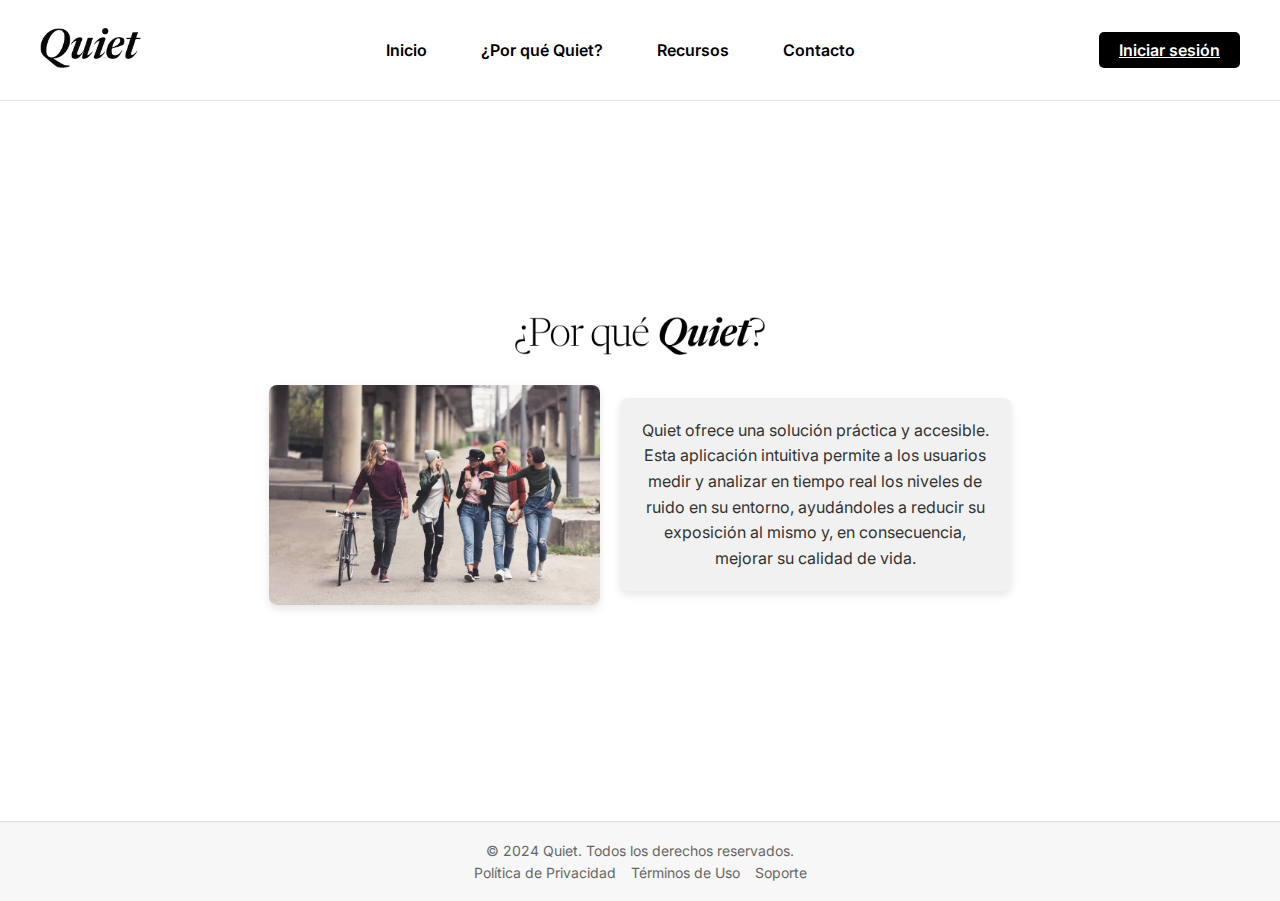
==== about.html @ 5742cbd7 "Add files via upload" ====
<!DOCTYPE html>
<html lang="es">
  <head>
    <meta charset="UTF-8" />
    <meta name="viewport" content="width=device-width, initial-scale=1.0" />
    <title>Quiet - ¿Por qué Quiet?</title>
    <!-- Enlace a estilos y fuentes -->
    <link rel="stylesheet" href="styles.css" />
    <link
      href="https://fonts.googleapis.com/css2?family=Inter:wght@400;600;700&family=Newsreader:ital,wght@0,400;1,700&display=swap"
      rel="stylesheet"
    />
  </head>
  <body class="about-page">
    <!-- Encabezado con barra de navegación -->
    <header>
      <nav>
        <!-- Logo -->
        <a href="index.html" class="logo">
          <img src="images/quiet.png" alt="Quiet Logo" />
        </a>
        <button class="open-menu" aria-label="Abrir menú">
          <img src="img/hamburger-icon.svg" alt="abrir menú" />
        </button>
        <!-- Enlaces de navegación -->
        <ul class="nav-links menu-horizontal">
          <button class="close-menu" aria-label="Cerrar menú">
            <img src="img/close-icon.svg" alt="cerrar menú" />
          </button>
          <li><a href="index.html">Inicio</a></li>
          <li><a href="about.html">¿Por qué Quiet?</a></li>
          <li><a href="#">Recursos</a></li>
          <li><a href="#">Contacto</a></li>
        </ul>
        <!-- Botón para iniciar sesión -->
        <a href="login-in.html" class="download-button">Iniciar sesión</a>
      </nav>
    </header>

    <!-- Sección de contenido principal -->
    <section id="about" class="about-us">
      <div class="about-content">
        <!-- Imagen principal de la sección -->
        <img
          src="images/why-quiet.png"
          alt="¿Por qué Quiet?"
          class="why-quiet-image"
        />
        <div class="about-container">
          <!-- Imagen ilustrativa -->
          <img
            src="images/about-us.png"
            alt="Grupo de personas"
            class="about-image"
          />
          <div class="about-text">
            <p>
              Quiet ofrece una solución práctica y accesible. Esta aplicación
              intuitiva permite a los usuarios medir y analizar en tiempo real
              los niveles de ruido en su entorno, ayudándoles a reducir su
              exposición al mismo y, en consecuencia, mejorar su calidad de
              vida.
            </p>
          </div>
        </div>
      </div>
    </section>

    <!-- Pie de página con enlaces adicionales -->
    <footer>
      <p>&copy; 2024 Quiet. Todos los derechos reservados.</p>
      <ul class="footer-links">
        <li><a href="#">Política de Privacidad</a></li>
        <li><a href="#">Términos de Uso</a></li>
        <li><a href="#">Soporte</a></li>
      </ul>
    </footer>
    <script src="responsive.js"></script>
  </body>
</html>
---- styles.css ----
/* Estilos Generales */
* {
  margin: 0;
  padding: 0;
  box-sizing: border-box;
}

body,
html {
  height: 100%;
  font-family: "Inter", sans-serif;
  color: #2c3e50;
  overflow-y: auto;
  height: auto;
  background-color: #f7f7f7;
}

/* Contenedor de la página principal */
.page-container {
  display: flex;
  flex-direction: column;
  min-height: 100vh;
}

/* Contenedor de contenido central */
.content {
  display: flex;
  flex-direction: column;
  justify-content: center;
  align-items: center;
  height: calc(100vh - 150px);
  text-align: center;
  padding: 20px;
}

/* Barra de Navegación */
header nav {
  display: flex;
  align-items: center;
  justify-content: space-between;
  padding: 15px 40px;
  background-color: #fff;
  box-shadow: 0 2px 4px rgba(0, 0, 0, 0.05);
  border-bottom: 1px solid rgba(0, 0, 0, 0.1);
}

header nav .logo img {
  height: 40px;
}

/* Lista de enlaces en la barra de navegación */
header nav .nav-links {
  list-style: none;
  display: flex;
  gap: 30px;
}

/* Enlaces de navegación */
header nav .nav-links li a {
  text-decoration: none;
  color: #000;
  font-weight: 600;
  font-size: 16px;
  padding: 8px 12px;
  transition: color 0.3s ease, background-color 0.3s ease;
  border-radius: 4px;
}

header nav .nav-links li a:hover {
  color: #fff;
  background-color: #000;
}

/* Botón de descarga en el menú */
header nav .download-button {
  background-color: #000;
  color: #fff;
  border: none;
  padding: 8px 20px;
  font-weight: 600;
  cursor: pointer;
  border-radius: 5px;
  transition: background-color 0.3s ease;
  font-size: 16px;
}

header nav .download-button:hover {
  background-color: #333;
}

/* Sección Principal */
.hero {
  max-width: 550px;
  text-align: center;
  margin: 10px auto;
}

.hero .lema-image {
  width: 80%;
  margin-bottom: 10px;
}

/* Contenedor para el texto de subdescripción y botón */
.subtext-container {
  display: flex;
  justify-content: space-between;
  align-items: center;
  background-color: #f1f1f1;
  padding: 12px 20px;
  border: 1px solid #ddd;
  border-radius: 8px;
  box-shadow: 0 4px 8px rgba(0, 0, 0, 0.1);
  margin-top: 20px;
}

.subtext {
  font-size: 14px;
  color: #333;
  text-align: left;
}

/* Botón de exploración */
.explore-button {
  padding: 12px 28px;
  font-size: 16px;
  background-color: #000;
  color: #fff;
  border: none;
  border-radius: 5px;
  cursor: pointer;
  font-weight: 600;
  transition: background-color 0.3s ease;
  text-decoration: none;
}

.explore-button:hover {
  background-color: #333;
}

/* Sección ¿Por qué Quiet? */
.about-us {
  flex: 1;
  display: flex;
  flex-direction: column;
  align-items: center;
  justify-content: center;
  gap: 10px;
  padding: 40px 20px;
  background-color: #fff;
  min-height: 80vh;
}

.about-content {
  display: flex;
  flex-direction: column;
  align-items: center;
  gap: 20px;
  max-width: 1000px;
  margin: 0 auto;
  text-align: center;
}

.why-quiet-image {
  max-width: 250px;
  margin-bottom: 10px;
}

.about-container {
  display: flex;
  flex-direction: row;
  gap: 20px;
  align-items: center;
  justify-content: center;
  flex-wrap: wrap;
}

.about-image {
  width: 38%;
  max-width: 400px;
  border-radius: 8px;
  box-shadow: 0 4px 8px rgba(0, 0, 0, 0.1);
}

.about-text {
  width: 45%;
  max-width: 450px;
  background-color: #f1f1f1;
  padding: 20px;
  border-radius: 8px;
  box-shadow: 0 4px 8px rgba(0, 0, 0, 0.1);
  font-size: 16px;
  line-height: 1.6;
  color: #333;
}

/* Footer */
footer {
  background-color: #f7f7f7;
  padding: 20px 40px;
  text-align: center;
  font-size: 14px;
  color: #666;
  border-top: 1px solid #ddd;
  width: 100%;
  margin-top: auto;
}

footer p {
  margin-bottom: 5px;
}

/* Enlaces en el pie de página */
.footer-links {
  list-style: none;
  display: flex;
  gap: 15px;
  justify-content: center;
  padding: 0;
}

.footer-links li a {
  text-decoration: none;
  color: #666;
  transition: color 0.3s ease;
}

.footer-links li a:hover {
  color: #000;
}

/* Página de Inicio de Sesión */
.login-logo {
  width: 100px;
  margin-bottom: 20px;
}

.login-page {
  display: flex;
  flex-direction: column;
  align-items: center;
  justify-content: center;
  min-height: 100vh;
  background-color: #f7f7f7;
}

/* Contenedor principal del formulario de inicio de sesión */
.login-content {
  display: flex;
  justify-content: center;
  align-items: center;
  flex: 1;
  padding: 20px;
}

.login-container {
  width: 100%;
  max-width: 400px;
  background-color: #fff;
  padding: 30px;
  border-radius: 8px;
  box-shadow: 0 4px 8px rgba(0, 0, 0, 0.1);
  text-align: center;
}

/* Estilos de texto en el contenedor de inicio de sesión */
.login-container h2 {
  font-size: 24px;
  color: #2c3e50;
  margin-bottom: 20px;
  font-weight: 700;
}

/* Grupo de formularios */
.form-group {
  margin-bottom: 15px;
  text-align: left;
}

.form-group label {
  display: block;
  font-weight: 600;
  font-size: 14px;
  color: #333;
  margin-bottom: 5px;
}

.form-group input {
  width: 100%;
  padding: 10px;
  font-size: 14px;
  border: 1px solid #ddd;
  border-radius: 5px;
  box-sizing: border-box;
}

/* Enlace para contraseña olvidada */
.forgot-password {
  display: inline-block;
  margin: 10px 0 20px;
  font-size: 14px;
  color: #333;
  text-decoration: none;
  transition: color 0.3s ease;
}

.forgot-password:hover {
  color: #000;
}

/* Botón principal de inicio de sesión */
.login-button {
  width: 100%;
  padding: 10px;
  font-size: 16px;
  font-weight: 600;
  background-color: #000;
  color: #fff;
  border: none;
  border-radius: 5px;
  cursor: pointer;
  transition: background-color 0.3s ease;
}

.login-button:hover {
  background-color: #333;
}

/* Texto y enlace para registrarse */
.signup-text {
  margin-top: 15px;
  font-size: 14px;
  color: #333;
}

.signup-link {
  color: #000;
  font-weight: 600;
  text-decoration: none;
  transition: color 0.3s ease;
}

.signup-link:hover {
  color: #555;
}

/* Separador para redes sociales */
.or {
  margin: 20px 0;
  font-size: 14px;
  color: #666;
}

/* Estilos de los íconos de redes sociales */
.social-login {
  display: flex;
  justify-content: center;
  gap: 15px;
}

.social-login .social-icon {
  width: 40px;
  height: 40px;
  cursor: pointer;
}

/* Estilos para la interfaz de usuario */
.user-interface-page {
  overflow: hidden;
}

.user-icon .user-image {
  width: 40px;
  height: 40px;
  border-radius: 50%;
}

/* Contenido principal de la interfaz de usuario */
.user-content {
  display: flex;
  flex-direction: column;
  align-items: center;
  justify-content: center;
  min-height: 80vh;
  text-align: center;
}

/* Sección de bienvenida */
.welcome-section {
  margin-bottom: 20px;
}

/* Grupo de botones de acción */
.button-group {
  display: flex;
  gap: 15px;
  justify-content: center;
  margin-top: 10px;
}

.welcome-user {
  max-width: 400px;
}

/* Contenedor principal para la sección de Medición */
.measurement-content {
  display: flex;
  justify-content: center;
  align-items: center;
  padding: 40px 20px;
  background-color: #f7f7f7;
  min-height: 80vh;
}

/* Contenedor de imagen y texto */
.measurement-container {
  display: flex;
  align-items: center;
  justify-content: center;
  max-width: 1000px; /* Ancho máximo para mantener consistencia */
  gap: 20px;
  background-color: #ffffff;
  padding: 30px;
  border-radius: 10px;
  box-shadow: 0 4px 8px rgba(0, 0, 0, 0.1);
  margin: 40px auto;
  height: 350px; /* Altura fija para un tamaño consistente */
}

/* Estilos para el contenedor de la imagen */
.measurement-image-container {
  flex: 1;
  display: flex;
  justify-content: center;
  align-items: center;
  max-width: 350px; /* Tamaño máximo de la imagen */
}

.measurement-image {
  width: 100%;
  height: 100%;
  max-width: 350px;
  border-radius: 8px;
  object-fit: cover; /* Ajuste para cubrir el espacio del contenedor */
  box-shadow: 0 4px 8px rgba(0, 0, 0, 0.1);
}

/* Contenedor y estilos para el texto */
.measurement-text-container {
  flex: 1;
  text-align: left;
}

/* Título de la sección */
.measurement-title {
  font-size: 2rem;
  font-weight: 700;
  color: #2c3e50;
  margin-bottom: 20px;
}

.measurement-description {
  font-size: 1rem;
  line-height: 1.6;
  color: #555;
  margin-bottom: 30px;
}

/* Botón de acción */
.measurement-button {
  display: inline-block;
  padding: 12px 24px;
  font-size: 1rem;
  font-weight: 600;
  color: #fff;
  background-color: #000;
  border-radius: 5px;
  text-align: center;
  text-decoration: none;
  transition: background-color 0.3s ease;
}

.measurement-button:hover {
  background-color: #333;
}

/* Cuadro para la sección de datos */
.data-section-box {
  max-width: 1000px;
  background-color: #ffffff;
  border-radius: 10px;
  box-shadow: 0 4px 8px rgba(0, 0, 0, 0.1);
  padding: 30px;
  margin: 40px auto;
  text-align: center;
}

/* Otros estilos de la sección de datos */
.data-header {
  display: flex;
  align-items: center;
  justify-content: space-between;
  padding-bottom: 15px;
}

.data-title {
  font-size: 2rem;
  color: #2c3e50;
}

.data-nav-buttons {
  display: flex;
  gap: 10px;
}

.nav-button {
  padding: 10px 20px;
  font-size: 1rem;
  color: #555;
  background-color: #f1f1f1;
  border: none;
  border-radius: 20px;
  cursor: pointer;
  transition: background-color 0.3s ease;
}

.nav-button.active,
.nav-button:hover {
  background-color: #333;
  color: #fff;
}

/* Línea divisoria */
.data-divider {
  border: none;
  border-top: 1px solid #ddd;
  margin: 20px 0;
}

/* Estilos de las tarjetas de datos */
.data-cards {
  display: flex;
  justify-content: center;
  gap: 20px;
  flex-wrap: wrap;
}

.data-card {
  width: 280px;
  background-color: #ffffff;
  border-radius: 10px;
  box-shadow: 0 4px 8px rgba(0, 0, 0, 0.1);
  overflow: hidden;
  text-align: center;
  padding: 15px;
}

.data-card img {
  width: 100%;
  height: auto;
}

.data-card h3 {
  font-size: 1.25rem;
  margin-top: 15px;
  color: #2c3e50;
}

.data-card p {
  color: #555;
  font-size: 1rem;
  margin: 5px 0;
}

/* Contenedor principal para la sección de Localización */
.location-content {
  display: flex;
  justify-content: center;
  align-items: center;
  padding: 40px 20px;
  background-color: #f7f7f7;
  min-height: 80vh;
}

.location-container {
  display: flex;
  align-items: center;
  max-width: 1000px;
  gap: 20px;
  background-color: #ffffff;
  padding: 30px;
  border-radius: 10px;
  box-shadow: 0 4px 8px rgba(0, 0, 0, 0.1);
  margin: 40px auto;
  height: 350px;
}

.location-image-container {
  flex: 1;
  display: flex;
  justify-content: center;
  align-items: center;
  max-width: 350px;
}

.location-image {
  width: 100%;
  height: 100%;
  max-width: 350px;
  border-radius: 8px;
  object-fit: cover;
  box-shadow: 0 4px 8px rgba(0, 0, 0, 0.1);
}

.location-text-container {
  flex: 1;
  text-align: left;
}

.location-title {
  font-size: 2rem;
  font-weight: 700;
  color: #2c3e50;
  margin-bottom: 20px;
}

.location-description {
  font-size: 1rem;
  line-height: 1.6;
  color: #555;
  margin-bottom: 30px;
}

.location-button {
  display: inline-block;
  padding: 12px 24px;
  font-size: 1rem;
  font-weight: 600;
  color: #fff;
  background-color: #000;
  border-radius: 5px;
  text-align: center;
  text-decoration: none;
  transition: background-color 0.3s ease;
}

.location-button:hover {
  background-color: #333;
}

/* Estilo para el cuadro de la sección de ubicaciones */
.data-section-box {
  max-width: 1000px;
  background-color: #ffffff;
  border-radius: 10px;
  box-shadow: 0 4px 8px rgba(0, 0, 0, 0.1);
  padding: 30px;
  margin: 40px auto;
  text-align: center;
}

.data-header {
  display: flex;
  align-items: center;
  justify-content: space-between;
  padding-bottom: 15px;
}

.data-title {
  font-size: 2rem;
  color: #2c3e50;
}

.data-nav-buttons {
  display: flex;
  gap: 10px;
}

.nav-button {
  padding: 10px 20px;
  font-size: 1rem;
  color: #555;
  background-color: #f1f1f1;
  border: none;
  border-radius: 20px;
  cursor: pointer;
  transition: background-color 0.3s ease;
}

.nav-button.active,
.nav-button:hover {
  background-color: #333;
  color: #fff;
}

.data-divider {
  border: none;
  border-top: 1px solid #ddd;
  margin: 20px 0;
}

/* Tarjetas de ubicación */
.data-cards {
  display: flex;
  justify-content: center;
  gap: 20px;
  flex-wrap: wrap;
}

.data-card {
  width: 280px;
  background-color: #ffffff;
  border-radius: 10px;
  box-shadow: 0 4px 8px rgba(0, 0, 0, 0.1);
  text-align: left;
  padding: 20px;
}

.data-card h3 {
  font-size: 1.25rem;
  margin-top: 0;
  color: #2c3e50;
  font-weight: 600;
}

.data-card p {
  color: #555;
  font-size: 0.95rem;
  margin: 10px 0 15px;
  line-height: 1.5;
}

.location-card-button {
  display: inline-block;
  font-size: 0.9rem;
  font-weight: 600;
  color: #0056b3;
  text-decoration: none;
}

.location-card-button:hover {
  text-decoration: underline;
}
/* Menú telefono */
.menu-horizontal {
  display: flex;
  flex-direction: row;
}

.menu-horizontal li {
  padding: 0;
}

@media (max-width: 768px) {
  .menu-horizontal {
    flex-direction: column;
    position: fixed;
    left: 0;
    top: 0;
    width: 100%;
    align-items: center;
    background-color: #c7c1c1;
    height: 100%;
    overflow-y: auto;
    opacity: 0;
    pointer-events: none;
    transform: translateY(-100%);
    transition: opacity 0.3s, transform 0.3s;
    z-index: 999;
  }

  .menu-horizontal.menu_opened {
    opacity: 1;
    pointer-events: all;
    transform: translateY(0);
  }

  .menu-horizontal a::after {
    content: none;
  }
}

.menu-horizontal a {
  color: black;
  line-height: 70px;
  font-size: 25px;
  padding: 10px 0;
}

.open-menu {
  display: block; /* Muestra el botón de abrir menú */
  background: none;
  border: none;
  cursor: pointer;
  z-index: 1000;
}

.close-menu {
  display: block;
  background: none;
  border: none;
  cursor: pointer;
  margin: 20px;
  align-self: flex-end;
}

.menu-horizontal {
  display: none;
}

.open-menu {
  display: block;
}

.open-menu:focus:not(:focus-visible),
.close-menu:focus:not(:focus-visible) {
  outline: none;
}

/* Estilos para pantallas grandes */
@media (min-width: 769px) {
  .open-menu {
    display: none;
  }
}
. .menu-horizontal {
  display: flex;
  position: static;
}

.close-menu {
  display: none;
}
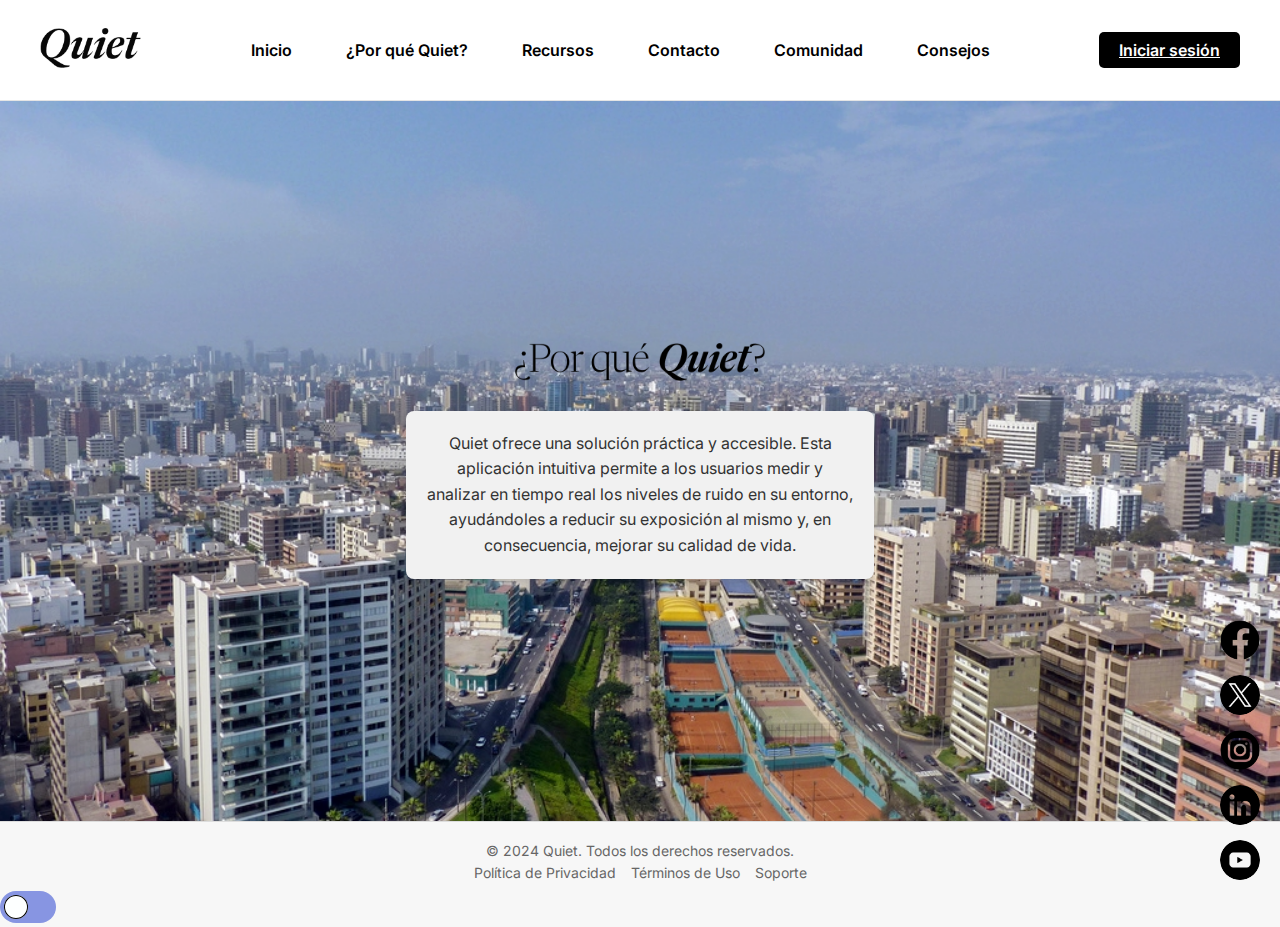
==== commit 417085de: "Actualizacion Final" ====
--- a/about.html
+++ b/about.html
@@ -13,6 +13,7 @@
   </head>
   <body class="about-page">
     <!-- Encabezado con barra de navegación -->
+        <!-- Encabezado con barra de navegación -->
     <header>
       <nav>
         <!-- Logo -->
@@ -29,8 +30,10 @@
           </button>
           <li><a href="index.html">Inicio</a></li>
           <li><a href="about.html">¿Por qué Quiet?</a></li>
-          <li><a href="#">Recursos</a></li>
-          <li><a href="#">Contacto</a></li>
+          <li><a href="recursos.html">Recursos</a></li>
+          <li><a href="contacto.html">Contacto</a></li>
+          <li><a href="comunidad.html">Comunidad</a></li>
+          <li><a href="consejos.html">Consejos</a></li>
         </ul>
         <!-- Botón para iniciar sesión -->
         <a href="login-in.html" class="download-button">Iniciar sesión</a>
@@ -48,11 +51,7 @@
         />
         <div class="about-container">
           <!-- Imagen ilustrativa -->
-          <img
-            src="images/about-us.png"
-            alt="Grupo de personas"
-            class="about-image"
-          />
+
           <div class="about-text">
             <p>
               Quiet ofrece una solución práctica y accesible. Esta aplicación
@@ -66,6 +65,28 @@
       </div>
     </section>
 
+    <div class="social-icons">
+      <a
+        href="https://www.facebook.com/people/Quiett/61568944021904/"
+        target="_blank"
+        class="social-icon"
+      >
+        <img src="images/fb.png" alt="Facebook" />
+      </a>
+      <a href="https://twitter.com" target="_blank" class="social-icon">
+        <img src="images/x.png" alt="Twitter" />
+      </a>
+      <a href="https://www.instagram.com/quietoficial/?hl=es target="_blank" class="social-icon">
+        <img src="images/inta.png" alt="Instagram" />
+      </a>
+      <a href="https://linkedin.com" target="_blank" class="social-icon">
+        <img src="images/link.png" alt="LinkedIn" />
+      </a>
+      <a href="https://www.youtube.com/@QuieOficial" target="_blank" class="social-icon">
+        <img src="images/yt.png" alt="YouTube" />
+      </a>
+    </div>
+
     <!-- Pie de página con enlaces adicionales -->
     <footer>
       <p>&copy; 2024 Quiet. Todos los derechos reservados.</p>
@@ -75,6 +96,18 @@
         <li><a href="#">Soporte</a></li>
       </ul>
     </footer>
+    <div class="switch-button">
+      <!-- Checkbox -->
+      <input
+        type="checkbox"
+        name="switch-button"
+        id="switch-label"
+        class="switch-button__checkbox"
+      />
+      <!-- Botón -->
+      <label for="switch-label" class="switch-button__label"></label>
+    </div>
     <script src="responsive.js"></script>
+    <script src="oscuro.js"></script>
   </body>
 </html>
--- a/styles.css
+++ b/styles.css
@@ -31,6 +31,7 @@
   height: calc(100vh - 150px);
   text-align: center;
   padding: 20px;
+  background-image: url(images/index.jpg);
 }
 
 /* Barra de Navegación */
@@ -146,8 +147,11 @@
   justify-content: center;
   gap: 10px;
   padding: 40px 20px;
-  background-color: #fff;
+  background-image: url(images/recursos.jpg);
   min-height: 80vh;
+  background-size: cover;
+  background-position: center;
+  background-repeat: no-repeat;
 }
 
 .about-content {
@@ -182,8 +186,8 @@
 }
 
 .about-text {
-  width: 45%;
-  max-width: 450px;
+  width: 55%;
+  max-width: 850px;
   background-color: #f1f1f1;
   padding: 20px;
   border-radius: 8px;
@@ -193,6 +197,34 @@
   color: #333;
 }
 
+/* Estilos para los iconos flotantes de redes sociales */
+.social-icons {
+  position: fixed;
+  right: 20px;
+  bottom: 20px;
+  display: flex;
+  flex-direction: column;
+  gap: 15px;
+}
+
+.social-icon {
+  width: 40px; /* Tamaño de los íconos */
+  height: 40px;
+  display: block;
+}
+
+.social-icon img {
+  width: 100%;
+  height: 100%;
+  object-fit: cover;
+  border-radius: 50%; /* Hace los íconos redondeados */
+  transition: transform 0.3s ease;
+}
+
+.social-icon:hover img {
+  transform: scale(1.1); /* Aumenta el tamaño al pasar el ratón */
+}
+
 /* Footer */
 footer {
   background-color: #f7f7f7;
@@ -240,7 +272,10 @@
   align-items: center;
   justify-content: center;
   min-height: 100vh;
-  background-color: #f7f7f7;
+  background-image: url(/images/fondo-login.png);
+  background-size: cover;
+  background-position: center;
+  background-repeat: no-repeat;
 }
 
 /* Contenedor principal del formulario de inicio de sesión */
@@ -571,6 +606,10 @@
   margin: 5px 0;
 }
 
+.data-cards img {
+  border-radius: 5px;
+}
+
 /* Contenedor principal para la sección de Localización */
 .location-content {
   display: flex;
@@ -748,6 +787,345 @@
 
 .menu-horizontal li {
   padding: 0;
+}
+
+/* Estilos para la sección de Comunidad */
+.community-section {
+  padding: 60px 20px;
+  background-color: #f7f7f7;
+}
+
+.community-container {
+  max-width: 1200px;
+  margin: 0 auto;
+  text-align: center;
+}
+
+.community-title {
+  font-size: 2.5rem;
+  color: #30363b;
+  margin-bottom: 20px;
+  font-weight: 700;
+}
+
+.community-description {
+  font-size: 1.1rem;
+  color: #4b4b4b;
+  max-width: 800px;
+  margin: 0 auto 40px;
+  line-height: 1.6;
+}
+
+.community-features {
+  display: flex;
+  justify-content: center;
+  gap: 30px;
+  margin-bottom: 40px;
+  flex-wrap: wrap;
+}
+
+.feature-card {
+  flex: 1;
+  min-width: 250px;
+  max-width: 350px;
+  padding: 25px;
+  background-color: #fff;
+  border-radius: 10px;
+  box-shadow: 0 4px 8px rgba(0, 0, 0, 0.1);
+  transition: transform 0.3s ease;
+}
+
+.feature-card:hover {
+  transform: translateY(-5px);
+}
+
+.feature-icon {
+  width: 60px;
+  height: 60px;
+  margin-bottom: 15px;
+}
+
+.feature-card h3 {
+  font-size: 1.25rem;
+  color: #272727;
+  margin-bottom: 10px;
+}
+
+.feature-card p {
+  font-size: 0.95rem;
+  color: #555;
+  line-height: 1.5;
+}
+
+.community-button {
+  display: inline-block;
+  padding: 12px 30px;
+  font-size: 1.1rem;
+  font-weight: 600;
+  color: #fff;
+  background-color: #000;
+  border-radius: 5px;
+  text-decoration: none;
+  transition: background-color 0.3s ease;
+}
+
+.community-button:hover {
+  background-color: #333;
+}
+
+/* Estilos para la sección de Ayuda */
+.help-section {
+  padding: 60px 20px;
+  background-color: #fff;
+}
+
+.help-container {
+  max-width: 1200px;
+  margin: 0 auto;
+}
+
+.help-title {
+  font-size: 2.5rem;
+  color: #2c3e50;
+  text-align: center;
+  margin-bottom: 20px;
+}
+
+.help-description {
+  font-size: 1.1rem;
+  color: #555;
+  text-align: center;
+  max-width: 800px;
+  margin: 0 auto 40px;
+  line-height: 1.6;
+}
+
+.recommendations-grid {
+  display: grid;
+  grid-template-columns: repeat(auto-fit, minmax(250px, 1fr));
+  gap: 30px;
+  margin-bottom: 40px;
+}
+
+.recommendation-card {
+  padding: 25px;
+  background-color: #f7f7f7;
+  border-radius: 10px;
+  box-shadow: 0 4px 8px rgba(0, 0, 0, 0.1);
+}
+
+.recommendation-card h3 {
+  font-size: 1.25rem;
+  color: #2c3e50;
+  margin-bottom: 15px;
+}
+
+.recommendation-list {
+  list-style-type: none;
+  padding: 0;
+}
+
+.recommendation-list li {
+  font-size: 0.95rem;
+  color: #555;
+  margin-bottom: 10px;
+  padding-left: 20px;
+  position: relative;
+}
+
+.recommendation-list li::before {
+  content: "•";
+  position: absolute;
+  left: 0;
+  color: #000;
+}
+
+.emergency-info {
+  background-color: #fff3f3;
+  padding: 30px;
+  border-radius: 10px;
+  margin-top: 40px;
+  border: 1px solid #ffdddd;
+}
+
+.emergency-info h3 {
+  color: #e74c3c;
+  margin-bottom: 15px;
+  font-size: 1.5rem;
+}
+
+.emergency-steps {
+  padding-left: 20px;
+}
+
+.emergency-steps li {
+  color: #555;
+  margin-bottom: 10px;
+  line-height: 1.5;
+}
+
+/* Estilos para la sección de Educación */
+.educacion-section {
+  padding: 60px 20px;
+  background-color: #f7f7f7;
+}
+
+.educacion-container {
+  max-width: 1200px;
+  margin: 0 auto;
+  text-align: center;
+}
+
+.educacion-title {
+  font-size: 2.5rem;
+  color: #30363b;
+  margin-bottom: 20px;
+  font-weight: 700;
+}
+
+.educacion-description {
+  font-size: 1.1rem;
+  color: #555;
+  text-align: center;
+  max-width: 800px;
+  margin: 0 auto 40px;
+  line-height: 1.6;
+}
+
+.educacion-features {
+  display: flex;
+  justify-content: center;
+  gap: 30px;
+  margin-bottom: 40px;
+  flex-wrap: wrap;
+}
+
+.feature-card {
+  flex: 1;
+  min-width: 250px;
+  max-width: 350px;
+  padding: 25px;
+  background-color: #fff;
+  border-radius: 10px;
+  box-shadow: 0 4px 8px rgba(0, 0, 0, 0.1);
+  transition: transform 0.3s ease;
+}
+
+.feature-card:hover {
+  transform: translateY(-5px);
+}
+
+.feature-icon {
+  width: 60px;
+  height: 60px;
+  margin-bottom: 15px;
+}
+
+.feature-card h3 {
+  font-size: 1.25rem;
+  color: #272727;
+  margin-bottom: 10px;
+}
+
+.feature-card p {
+  font-size: 0.95rem;
+  color: #555;
+  line-height: 1.5;
+}
+
+.educacion-button {
+  display: inline-block;
+  padding: 12px 30px;
+  font-size: 1.1rem;
+  font-weight: 600;
+  color: #fff;
+  background-color: #000;
+  border-radius: 5px;
+  text-decoration: none;
+  transition: background-color 0.3s ease;
+}
+
+.educacion-button:hover {
+  background-color: #333;
+}
+
+/* Modo oscuro */
+body.dark-mode .community-section {
+  background-color: #1a1a1a;
+}
+
+body.dark-mode .community-title,
+body.dark-mode .help-title {
+  color: #fff;
+}
+
+body.dark-mode .community-description,
+body.dark-mode .help-description {
+  color: #cccccc;
+}
+
+body.dark-mode .feature-card {
+  background-color: #2d2d2d;
+  box-shadow: 0 4px 8px rgba(255, 255, 255, 0.1);
+}
+
+body.dark-mode .feature-card h3 {
+  color: #fff;
+}
+
+body.dark-mode .feature-card p {
+  color: #cccccc;
+}
+
+body.dark-mode .help-section {
+  background-color: #121212;
+}
+
+body.dark-mode .recommendation-card {
+  background-color: #2d2d2d;
+  box-shadow: 0 4px 8px rgba(255, 255, 255, 0.1);
+}
+
+body.dark-mode .recommendation-card h3 {
+  color: #fff;
+}
+
+body.dark-mode .recommendation-list li {
+  color: #cccccc;
+}
+
+body.dark-mode .emergency-info {
+  background-color: #2d1f1f;
+  border-color: #3d2828;
+}
+
+body.dark-mode .emergency-info h3 {
+  color: #ff6b6b;
+}
+
+body.dark-mode .emergency-steps li {
+  color: #cccccc;
+}
+
+/* Media queries para responsividad */
+@media (max-width: 768px) {
+  .community-features {
+    flex-direction: column;
+    align-items: center;
+  }
+
+  .feature-card {
+    width: 100%;
+  }
+
+  .recommendations-grid {
+    grid-template-columns: 1fr;
+  }
+
+  .community-title,
+  .help-title {
+    font-size: 2rem;
+  }
 }
 
 @media (max-width: 768px) {
@@ -830,3 +1208,211 @@
 .close-menu {
   display: none;
 }
+
+:root {
+  --color-green: #000000;
+  --color-red: #8795e2;
+  --color-button: #fdffff;
+  --color-black: #000;
+}
+
+.switch-button {
+  display: inline-block;
+  margin-top: -10px;
+}
+
+.switch-button .switch-button__checkbox {
+  display: none;
+}
+
+.switch-button .switch-button__label {
+  background-color: var(--color-red);
+  width: 3.5rem;
+  height: 2rem;
+  border-radius: 2rem;
+  display: inline-block;
+  position: relative;
+}
+
+.switch-button .switch-button__label:before {
+  transition: 0.2s;
+  display: block;
+  position: absolute;
+  width: 1.5rem;
+  height: 1.5rem;
+  background-color: var(--color-button);
+  content: "";
+  border-radius: 50%;
+  box-shadow: inset 0px 0px 0px 1px var(--color-black);
+  top: 0.25rem;
+  left: 0.25rem;
+}
+
+.switch-button .switch-button__checkbox:checked + .switch-button__label {
+  background-color: var(--color-green);
+}
+
+.switch-button .switch-button__checkbox:checked + .switch-button__label:before {
+  transform: translateX(1.5rem);
+}
+/* Modo oscuro */
+body.dark-mode {
+  background-color: #121212;
+  color: #ffffff;
+}
+
+/* Opcional: Ajusta otros elementos */
+body.dark-mode header {
+  background-color: #1f1f1f;
+}
+
+body.dark-mode .button-group a {
+  background-color: #333333;
+  color: #ffffff;
+  border: 1px solid #ffffff;
+}
+
+body.dark-mode footer {
+  background-color: #1f1f1f;
+  color: #ffffff;
+}
+/* Modo oscuro para el header y la barra de navegación */
+body.dark-mode header {
+  background-color: #000;
+  color: #fff;
+}
+
+body.dark-mode header a {
+  color: #fff !important;
+}
+
+body.dark-mode nav {
+  background-color: #000 !important;
+}
+
+body.dark-mode header img {
+  filter: brightness(0) invert(1);
+}
+
+body.dark-mode {
+  background-color: #000;
+  color: #fff;
+}
+
+body.dark-mode section {
+  background-color: #ffffff00;
+  color: #fff;
+}
+
+body.dark-mode h1,
+body.dark-mode h2,
+body.dark-mode h3 {
+  color: #fff;
+}
+
+/* Cartas de información en modo oscuro */
+body.dark-mode .data-card {
+  background-color: #1a1a1a;
+  color: #fff;
+  border: 1px solid #333;
+}
+
+/* Botones en modo oscuro */
+body.dark-mode .location-card-button,
+body.dark-mode .location-button {
+  background-color: #333;
+  color: #fff;
+  border: 1px solid #555;
+}
+
+/* Ajustes adicionales para imágenes */
+body.dark-mode .location-image-container {
+  background-color: #000;
+}
+
+/* Pie de página */
+body.dark-mode footer {
+  background-color: #1f1f1f;
+  color: #fff;
+}
+
+/* Líneas divisoras */
+body.dark-mode hr {
+  border-color: #333;
+}
+/* Modo oscuro para los títulos y descripciones */
+body.dark-mode .location-title {
+  color: #ffffff;
+}
+
+body.dark-mode .location-description {
+  color: #cccccc;
+}
+
+body.dark-mode .location-container {
+  background-color: #1f1f1f;
+  box-shadow: 0 4px 8px rgba(255, 255, 255, 0.1);
+}
+
+body.dark-mode .location-button {
+  background-color: #444444;
+}
+
+body.dark-mode .location-button:hover {
+  background-color: #666666;
+}
+/* Modo oscuro: estilos para la sección de medición */
+body.dark-mode .measurement-title,
+body.dark-mode .location-title {
+  color: #ffffff; /* Títulos en blanco */
+}
+
+body.dark-mode .measurement-description,
+body.dark-mode .location-description {
+  color: #cccccc; /* Descripciones en gris claro */
+}
+
+body.dark-mode .measurement-container,
+body.dark-mode .location-container {
+  background-color: #1f1f1f; /* Fondo oscuro para los contenedores */
+  box-shadow: 0 4px 8px rgba(255, 255, 255, 0.1); /* Ajuste de sombras */
+}
+
+body.dark-mode .measurement-button,
+body.dark-mode .location-button {
+  background-color: #444444;
+  color: #ffffff;
+}
+
+body.dark-mode .measurement-button:hover,
+body.dark-mode .location-button:hover {
+  background-color: #666666;
+}
+
+body.dark-mode {
+  background-color: #121212;
+  color: #ffffff;
+}
+
+body.dark-mode .measurement-content {
+  background-color: transparent;
+}
+
+body.dark-mode .location-content {
+  background-color: transparent;
+}
+.lema-container {
+  background: transparent !important;
+}
+
+body.dark-mode .lema-container {
+  background: transparent !important;
+}
+body.dark-mode .lema-image {
+  filter: none !important;
+  opacity: 1 !important;
+  background: transparent !important;
+}
+body.dark-mode header img:not(.lema-image) {
+  filter: brightness(0) invert(1);
+}
